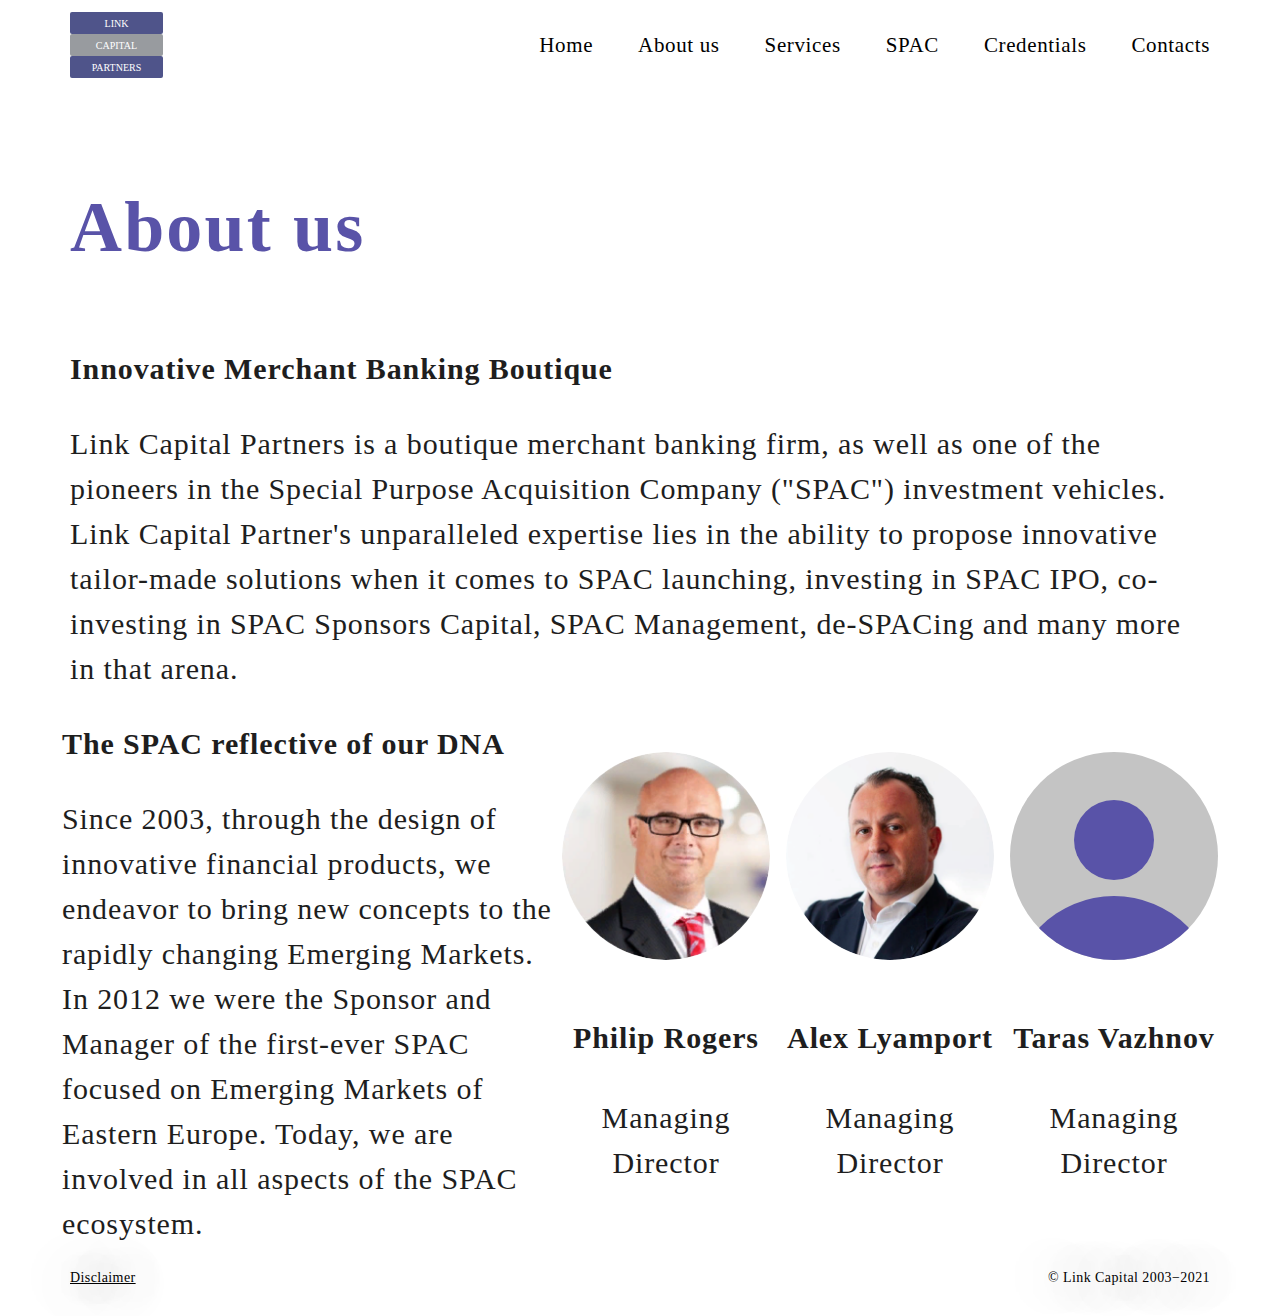
==== about.html @ c14fddac "Add files via upload" ====
<!DOCTYPE html>
<html lang="en">
<head>
    <meta charset="UTF-8">
    <meta http-equiv="X-UA-Compatible" content="IE=edge">
    <meta name="viewport" content="width=device-width, initial-scale=1.0">
    <title>Document</title>
    <link rel="stylesheet" href="about.css"></link>
</head>
<body>
    <div class="wrapper">
        <div class="header" id="header">


            <div class="container header">

                <div class="header__mobile">
                    <div class="header__logo" >
                        
                    <a href="index.html" class="logo__link">

                        <div class="gamburger__logo">     
                        <span class="span__logo">
                            <h3 class="span__logo__text">
                                LINK
                            </h3>
                        </span>

                        <span class="span__logo">
                            <h3 class="span__logo__text">
                                CAPITAL
                            </h3>
                        </span>

                        <span class="span__logo">
                            <h3 class="span__logo__text">
                                PARTNERS
                            </h3>
                        </span>

                        </div>
                     
                    </a>
                     </div>

                     <div class="gamburger" id="burger">
                        <span class="span"></span>
                        <span class="span"></span>
                        <span class="span"></span>
                    </div>
                </div>


                

                <nav class="menu">
        
        
                    <ul class="menu__list">
                        <li class="menu__icon">
                            <a href="index.html" class="menu__title">Home</a>
                        </li>
    
                        <li class="menu__icon">
                            <a href="about.html" class="menu__title" >About us</a>
                        </li>
    
                        <li class="menu__icon">
                            <a href="services.html" class="menu__title">Services</a>
                        </li>
    
                        <li class="menu__icon">
                            <a href="#SPAC" class="menu__title">SPAC</a>
                        </li>
    
                            
                        <li class="menu__icon">
                            <a href="credentials.html"class="menu__title" >Credentials</a>
                        </li>
    
                        
                        <li class="menu__icon">
                                <a href="contacts.html"class="menu__title" >Contacts</a>
                        </li>
    
                    </ul>
                </nav>

            </div>

        </div>

        <main class="main">
            <div class="glavnaya">
                <div class="container glavnaya">
                       
                    <div class="about">
                        <div class="about__box">
                            <div class="about__content">
                                <h1 class="about__text">About us</h1>
                            </div>
                            
                            <div class="title">
                                <div class="subtitle">
                                    <h3 class="subtitle__text">Innovative Merchant Banking Boutique</h3>
                                </div>

                                <p class="subtitle__text__one">
        
                                    Link Capital Partners is a boutique merchant banking firm,
                                    as well as one of the pioneers in the Special Purpose Acquisition
                                    Company ("SPAC") investment vehicles. 
                                    Link Capital Partner's unparalleled expertise
                                    lies in the ability to propose innovative tailor-made
                                    solutions when it comes to SPAC launching, investing in
                                    SPAC IPO, co-investing in SPAC Sponsors Capital, SPAC Management,
                                    de-SPACing and many more in that arena.
                                </p>
                            </div>
                        </div>

                        <div class="holder">
                            <div class="title__one">
                                <div class="subtitle">
                                    <h3 class="subtitle__text">The SPAC reflective of our DNA</h3>
                                </div>

                                <p class="subtitle__text__one">
                                    Since 2003, through the design of innovative financial
                                    products, we endeavor to bring new concepts to the
                                    rapidly changing Emerging Markets. 
                                    In 2012 we were the Sponsor and Manager of the
                                    first-ever SPAC focused on Emerging Markets of Eastern Europe. 
                                    Today, we are involved in all aspects of the SPAC ecosystem.
                                </p>
                            </div>

                            <ul class="holder__list">
                                <li class="holder__icon">
                                    <div class="holder__photo__one"></div>
                                    <div class="holder__container">
                                        <div class="name">
                                            <h3 class="subtitle__text__name">Philip Rogers</h3>
                                        </div>

                                        <div class="work">
                                            <p class="subtitle__text__work">Managing Director</p>
                                        </div>
                                    </div>
                                </li>

                                <li class="holder__icon">
                                    <div class="holder__photo__two"></div>
                                    <div class="holder__container">
                                        <div class="name">
                                            <h3 class="subtitle__text__name">Alex Lyamport </h3>
                                        </div>

                                        <div class="work">
                                            <p class="subtitle__text__work">Managing Director</p>
                                        </div>
                                    </div>
                                </li>

                                <li class="holder__icon">
                                    <div class="circle"></div>
                                    <div class="holder__container">
                                        <div class="name">
                                            <h3 class="subtitle__text__name">Taras Vazhnov </h3>
                                        </div>

                                        <div class="work">
                                            <p class="subtitle__text__work">Managing Director</p>
                                        </div>
                                    </div>
                                </li>
                            </ul>
                        </div>
                    </div>

                </div>
            </div>
        </main>

        <div class="footer">
            <div class="container footer">
                <div  class="Disclaimer">
                    <h3 class="Disclaimer__text">Disclaimer</h3>
                </div>

                <div  class="link">
                    <h3 class="link__text">© Link Capital 2003−2021</h3>
                </div>
            </div>
            
        </div>
    </div>
</body>
</html>
---- about.css ----
html{
    font-size:16px;
  }
  
body {
      margin:0px;
      width:100%;
      height:100%;
      font-family: "Avenir Next Cyr"; 
      background-color:#fff;
  }
* {
    box-sizing: border-box;
  }
  
ul, li{
    list-style: none;
    margin: 0;
    padding: 0;
  }
  
p {
  margin: 0;
  }
  
img{
    display: block;
    max-width: 100%;
  }
  
  
.wrapper {
    overflow-x: hidden;                      
    min-height: 100%;
    
   
  }
.container{
    max-width: 1140px;
    width: 95%;
    margin:0 auto;
  }

  .main {
     min-height: calc(87vh - 70px);
  }


 /*header*/ 

.header {
    display: flex;
    justify-content: space-between;
    align-items: center;
    margin-top: 0.625rem;
    margin-bottom: 2.1875rem;
     
}

.logo__link{
    text-decoration: none;
}

.gamburger__logo{
    height: 3.125rem;
    width: 3.125rem;
    display: flex;
    justify-content: center;
    align-items: center;
    flex-direction: column;
    flex-shrink: 0;
    
}  

.span__logo {
    height: auto;
    border-radius: 0.125rem;
    display: flex;
    justify-content: center;
    align-items: center;
    margin: 0.05rem;
    width: 93px;
    height: 22px;
    margin:  0 auto;

}

.span__logo:nth-of-type(1){
  background: #4F548A;
}

.span__logo:nth-of-type(2){
    background:  #989B9F;;
}

.span__logo:nth-of-type(3){
    background: #4F548A;
}

.span__logo__text{
    color: #ffff;
    font-style: normal;
    font-weight: 400;
    font-size: 10px;
}


.gamburger {
    height: 3.125rem;
    width: 3.125rem;
    display: flex;
    justify-content: center;
    align-items: center;
    flex-direction: column;
    transition: 0.5s;
    flex-shrink: 0;
    margin-left: 37.5rem;
    display: none;
    z-index: 1000; }
  
.gamburger span {
    transition: 1s;
    height: 0.3125rem;
    border-radius: 0.125rem;
    display: block;
    margin: 0.1875rem;
    width: 1.875rem;
    background: #292929;
 }



.gamburger.activ span:first-of-type {
    opacity: 0;
    background: #292929;
    position: fixed; 
}
      
     
.gamburger.activ span:nth-of-type(2) {
    top: 3%;
    transform: rotate(45deg);
    background: #292929;
    position: fixed; 
}
      
     
.gamburger.activ span:nth-of-type(3) {
    top: 4%;
    transform: translate(0%, -200%) rotate(-45deg);
    background: #292929;
    position: fixed; 
}







    
.menu {
    display: block;
}
          
.menu__list {
    display: flex; 
}
          
.menu__icon {
    display: flex;
    margin-right: 45px; 
}
          
.menu__icon:last-child {
    margin-right: 0rem; 
}

.menu__title{
font-style: normal;
font-weight: 400;
font-size: 21px;
line-height: 36px;
letter-spacing: 0.03em;
color: #000000;
text-decoration: none;
} 

.menu__title:active{
    color: #4F548A;
    opacity: 0.5;
}


@media (max-width: 1140px) {
html {
    font-size: 16px;
}
.container {
    max-width: 700px;
}

}

@media (max-width: 768px) {
html {
    font-size: 14px;
}
.container {
    max-width: 600px;
}

.menu {
    display: none;
}

.gamburger {
    display: block;
    width: 30px;
    height: 30px;
    position: relative;
    right: 4rem;
}

.gamburger span {
    transition: 1s;
    height: 0.3rem;
    border-radius: 0.125rem;
    display: block;
    margin: 0.1875rem;
    width: 1.875rem;
    background: #292929;
}

.header__mobile {
    display: flex;
    justify-content: space-between;
    width: 100%;
    min-width: 700px;
}

}


@media (max-width: 480px) {
html {
    font-size: 12px;
}
  .container {
    max-width: 480px;
    min-width: 320px;
}


.menu {
    display: none;
}

.gamburger {
    display: block;
    width: 30px;
    height: 30px;
    position: relative;
   
}

.gamburger span {
    transition: 1s;
    height: 0.3rem;
    border-radius: 0.125rem;
    display: block;
    margin: 0.1875rem;
    width: 1.875rem;
    background: #292929;
    position: relative;
    right: 4rem;
}

.header__mobile {
    display: flex;
    justify-content: space-between;
    width: 100%;
    min-width: 320px;
}
.header__logo{
      position: relative;
      
}
}


/*/header*/

.about__text{
font-style: normal;
font-weight: 600;
font-size: 4.5rem;
line-height: 110%;
display: flex;
align-items: center;
letter-spacing: 0.03em;
color: #5953A8;
}


.subtitle__text{
font-style: normal;
font-weight: 600;
font-size: 30px;
line-height: 150%;
display: flex;
align-items: center;
letter-spacing: 0.03em;
color: #1E1E1E;
}

.subtitle__text__one{
    font-style: normal;
    font-weight: 400;
    font-size: 30px;
    line-height: 150%;
    display: flex;
    align-items: center;
    letter-spacing: 0.03em;
    color: #1E1E1E;  
}

.subtitle__text__name{
font-style: normal;
font-weight: 600;
font-size: 30px;
line-height: 150%;
display: flex;
align-items: center;
letter-spacing: 0.03em;
color: #1E1E1E;
}

.subtitle__text__work{
    font-style: normal;
    font-weight: 500;
    font-size: 30px;
    line-height: 150%;
    display: flex;
    align-items: center;
    letter-spacing: 0.03em;
    color: #1E1E1E;
}

.about{
    display: flex;
    flex-direction: column;
}

.about__box{
    display: flex;
    flex-direction: column;  
}

.holder{
    display: flex;
    justify-content: center;
    align-items: center;
}

.title__one{
    margin-right:3.75rem ;
    max-width: 500px;
    flex-shrink: 0;
}

.holder__list{
    display: flex;
    margin-left: -60px;
}

.holder__icon{
    display: flex;
    flex-direction: column; 
    justify-content: center;
    align-items: center;
    margin-right: 1rem; 
}

.holder__icon:last-child{
    margin-right: 0;   
}

.holder__container{
    display: flex;
    align-items: center;
    justify-content: center;
    flex-direction: column;  
}



.holder__photo__one{
    background: url('about/one.png') no-repeat center;
    flex-shrink: 0;
    background-size: contain;
    overflow: hidden;
    margin-bottom: 25px;
    border-radius: 50%; 
    width: 13rem;
    height: 13rem;
}

.holder__photo__two{
    background: url('about/two.png') no-repeat center;
    flex-shrink: 0;
    background-size: contain;
    overflow: hidden;
    margin-bottom: 25px;
    border-radius: 50%; 
    width: 13rem;
    height: 13rem;
}

.circle{
    content: "";
    display: block;
    background: #C4C4C4;  
    overflow: hidden;
    border-radius: 50%;
    width: 13rem;
    height: 13rem;
    margin-bottom: 25px;
}

.circle::after{
    content: "";
    display: block;
    background: #5953A8;
    border-radius: 50%;
    width: 5rem;
    height: 5rem;
    margin-top: -19rem;
    margin-left: 4rem;

}
.circle::before{
    content: "";
    display: block;
    background: #5953A8;
    border-radius: 50%;
    margin-top: 9rem;
    width: 13rem;
    height: 13rem;

}



.name{
    margin-bottom: 5px;
}
.work{
    text-align: center;
}

@media (max-width: 1140px) {
    html {
        font-size: 16px;
    }
    .container {
        max-width: 700px;
    }
    }
            
    @media (max-width: 768px) {
    html {
        font-size: 14px;
    }
    .container {
        max-width: 600px;
    }
    .main {
        min-height: calc(88vh - 70px);
     }

    .about__box{
        display: flex;
        align-items: center;
        justify-content: center;
        flex-direction: column;  
    }

    .about__text{
        font-size: 5rem;
    }

    .title__one{
        position: relative;
        width: 23rem;
        margin-right: 8rem;
        top:-10rem;
        
    }
     
    .title{
        text-align: center;  
    }
    
    .subtitle{
        display: flex;
        align-items: center;
        justify-content: center;
    }
    .subtitle__text__one{
        text-align: center;
        font-size: 2.5rem; 
    }



    .holder{
        margin-top: 10rem;
        
        
    }

    .holder__photo__one,.holder__photo__two,.circle{
        margin-bottom: 0;
    }

    .holder__list{
        display: flex;
        flex-direction: column;
        align-items: center; 
        justify-content: center; 
    }
    
    .work{
        position: relative;
        top: -2rem;
    }
        
    }
        
    @media (max-width: 480px) {
    html {
        font-size: 12px;
    }
    .container {
        max-width: 480px;
        min-width: 320px;
    }

    .about__text{
        font-size: 4rem;
    }

    .holder{
        display: flex;
        flex-direction: column;
        justify-content: center;
        align-items: center;
        margin-top: 10rem;

    }

    .title{
        font-size: 2.5rem; 
    }
    
    .title__one{
        margin-right: 0;
       
    }
    .subtitle{
        text-align: center;
    }
    .subtitle__text__one{
        text-align: center;
        font-size: 2.5rem; 
    }
    .holder__list{
        margin-left: 0;
        margin-top: -8rem;
    }
    
}




/*footer*/
.footer{
    height: 70px;
    display: flex;
    justify-content: space-between;
}

.Disclaimer__text{   
font-family: 'PT Sans';
font-style: normal;
font-weight: 400;
font-size: 14px;
line-height: 36px;
letter-spacing: 0.03em;
text-decoration-line: underline;
color: #000000;
text-shadow: 0px 0px 50px rgba(0, 0, 0, 0.5);
}

.link__text{
font-family: 'PT Sans';
font-style: normal;
font-weight: 400;
font-size: 14px;
line-height: 36px;
text-align: center;
letter-spacing: 0.03em;
color: #000000;
text-shadow: 0px 0px 50px rgba(0, 0, 0, 0.5);
}

@media (max-width: 1140px) {
html {
    font-size: 16px;
}
.container {
    max-width: 700px;
}
}
        
@media (max-width: 768px) {
html {
    font-size: 14px;
}
.container {
    max-width: 600px;
}
.main {
    min-height: calc(88vh - 70px);
 }

    
}
    
@media (max-width: 480px) {
html {
    font-size: 12px;
}
.container {
    max-width: 480px;
    min-width: 320px;
}
.main {
    min-height: calc(90vh - 70px);
 }

.footer{
        
    display: flex;
    flex-direction: column;
    align-items: center;
    justify-content: center;
}

.Disclaimer__text{
    margin-bottom: -40%;
  
}
        
}
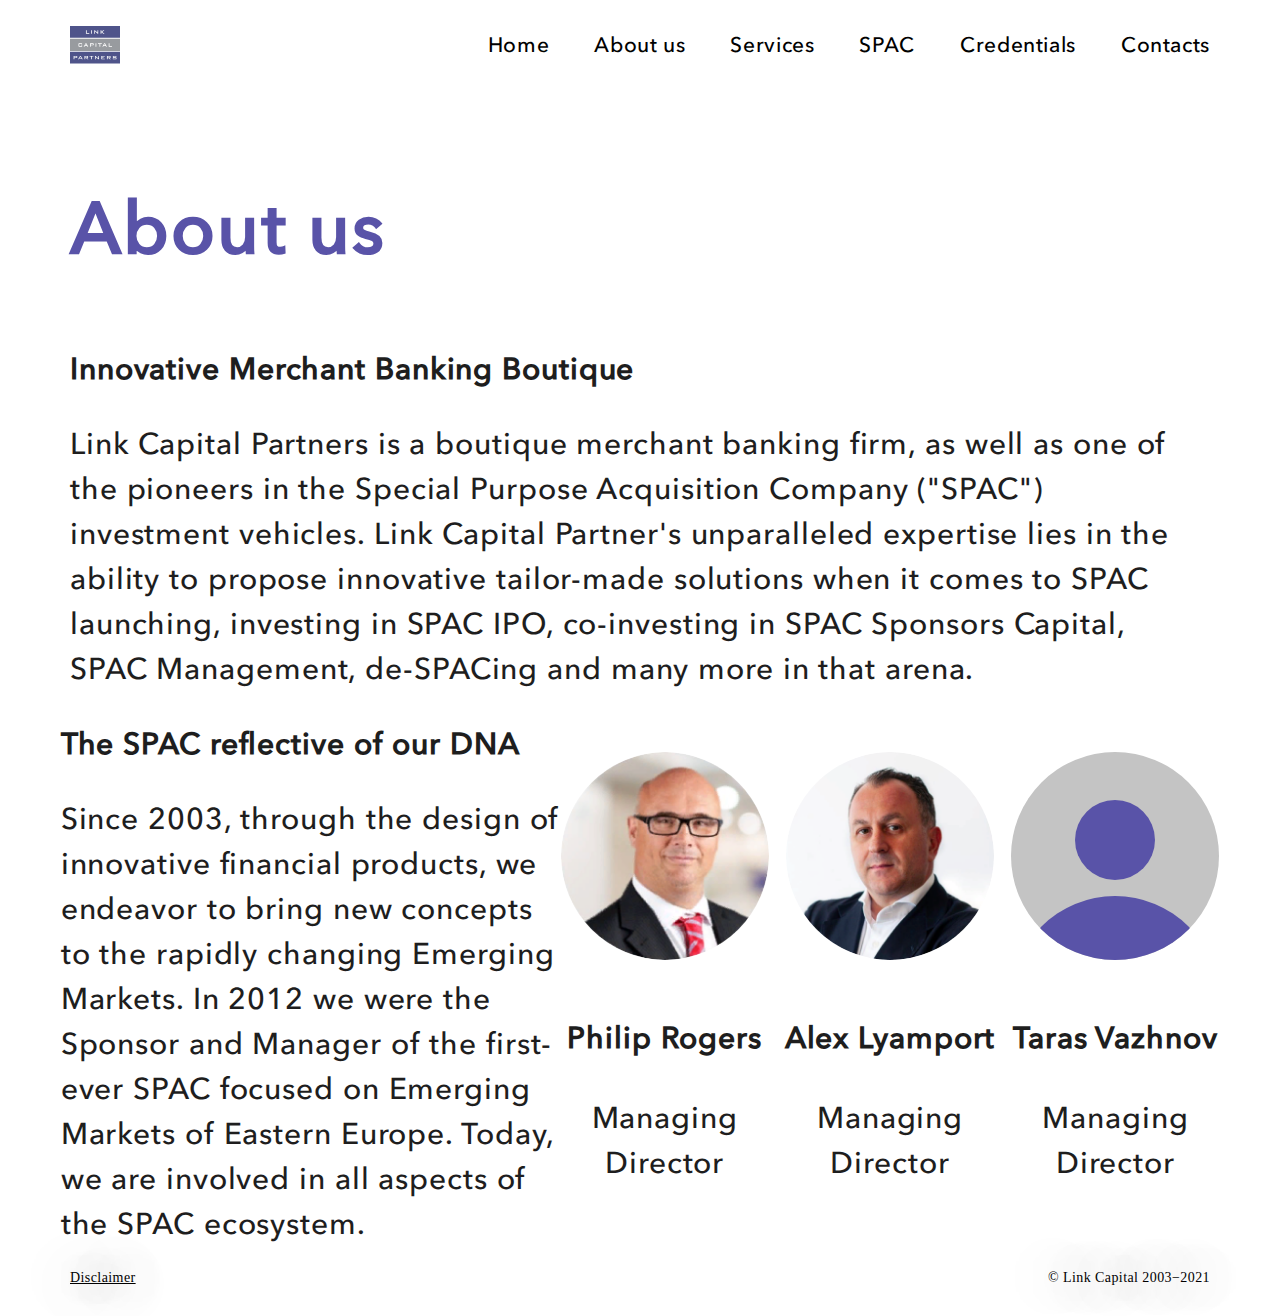
==== commit 996042e2: "Add files via upload" ====
--- a/about.html
+++ b/about.html
@@ -19,8 +19,9 @@
                         
                     <a href="index.html" class="logo__link">
 
-                        <div class="gamburger__logo">     
-                        <span class="span__logo">
+                        <div class="gamburger__logo"> 
+                            <img src="logo LINK CAPITAL.svg" alt="logo">   
+                        <!--<span class="span__logo">
                             <h3 class="span__logo__text">
                                 LINK
                             </h3>
@@ -36,7 +37,7 @@
                             <h3 class="span__logo__text">
                                 PARTNERS
                             </h3>
-                        </span>
+                        </span>-->
 
                         </div>
                      
@@ -50,9 +51,6 @@
                     </div>
                 </div>
 
-
-                
-
                 <nav class="menu">
         
         
@@ -70,7 +68,7 @@
                         </li>
     
                         <li class="menu__icon">
-                            <a href="#SPAC" class="menu__title">SPAC</a>
+                            <a href="SPAC.html" class="menu__title">SPAC</a>
                         </li>
     
                             
@@ -85,6 +83,41 @@
     
                     </ul>
                 </nav>
+
+                <div class="privet">
+                    <nav class="menu__phone">
+            
+            
+                        <ul class="menu__phone__list">
+                            <li class="menu__phone__icon">
+                                <a href="index.html" class="menu__phone__title">Home</a>
+                            </li>
+        
+                            <li class="menu__phone__icon">
+                                <a href="about.html" class="menu__phone__title" >About us</a>
+                            </li>
+        
+                            <li class="menu__phone__icon">
+                                <a href="services.html" class="menu__phone__title">Services</a>
+                            </li>
+        
+                            <li class="menu__phone__icon">
+                                <a href="SPAC.html" class="menu__phone__title">SPAC</a>
+                            </li>
+        
+                                
+                            <li class="menu__phone__icon">
+                                <a href="credentials.html"class="menu__phone__title" >Credentials</a>
+                            </li>
+        
+                            
+                            <li class="menu__phone__icon">
+                                    <a href="contacts.html"class="menu__phone__title" >Contacts</a>
+                            </li>
+        
+                        </ul>
+                    </nav>
+                 </div>
 
             </div>
 
@@ -195,5 +228,6 @@
             
         </div>
     </div>
+<script src="js/privet.js"></script>    
 </body>
 </html>--- a/about.css
+++ b/about.css
@@ -1,4 +1,64 @@
 html{
+    font-size:16px;
+  }
+  
+body {
+      margin:0px;
+      width:100%;
+      height:100%;
+      font-family: "Avenir Next Cyr";
+      src: url("fonts/grid_12-825-55-15.css"),
+      url("fonts/specimen_stylesheet.css"); 
+      background-color:#fff;
+  }
+  @font-face {
+	font-family: 'Avenir Next Cyr';
+	src: url('../fonts/AvenirNextCyr-Medium.eot');
+	src: local('☺'), url('fonts/AvenirNextCyr-Medium.woff') format('woff'), url('fonts/AvenirNextCyr-Medium.ttf') format('truetype'), url('fonts/AvenirNextCyr-Medium.svg') format('svg');
+	font-weight: normal;
+	font-style: normal;
+}
+
+* {
+    box-sizing: border-box;
+  }
+  
+ul, li{
+    list-style: none;
+    margin: 0;
+    padding: 0;
+  }
+  
+p {
+  margin: 0;
+  }
+  
+img{
+    display: block;
+    max-width: 100%;
+  }
+  
+  
+.wrapper {
+    overflow-x: hidden;                      
+    min-height: 100%;
+    
+   
+  }
+.container{
+    max-width: 1600px;
+    width: 95%;
+    margin:0 auto;
+  }
+
+  .main {
+     min-height: calc(87vh - 70px);
+  }
+
+
+ /*header*/ 
+
+ html{
     font-size:16px;
   }
   
@@ -72,7 +132,7 @@
     
 }  
 
-.span__logo {
+/*.span__logo {
     height: auto;
     border-radius: 0.125rem;
     display: flex;
@@ -102,7 +162,7 @@
     font-style: normal;
     font-weight: 400;
     font-size: 10px;
-}
+}*/
 
 
 .gamburger {
@@ -125,14 +185,14 @@
     display: block;
     margin: 0.1875rem;
     width: 1.875rem;
-    background: #292929;
+    background: #4F548A;
  }
 
 
 
 .gamburger.activ span:first-of-type {
     opacity: 0;
-    background: #292929;
+    background: #fff;
     position: fixed; 
 }
       
@@ -140,7 +200,7 @@
 .gamburger.activ span:nth-of-type(2) {
     top: 3%;
     transform: rotate(45deg);
-    background: #292929;
+    background: #fff;
     position: fixed; 
 }
       
@@ -148,7 +208,7 @@
 .gamburger.activ span:nth-of-type(3) {
     top: 4%;
     transform: translate(0%, -200%) rotate(-45deg);
-    background: #292929;
+    background: #fff;
     position: fixed; 
 }
 
@@ -191,16 +251,12 @@
     opacity: 0.5;
 }
 
-
-@media (max-width: 1140px) {
-html {
-    font-size: 16px;
-}
-.container {
-    max-width: 700px;
-}
-
-}
+.privet{
+    display:none;
+}
+
+
+
 
 @media (max-width: 768px) {
 html {
@@ -210,10 +266,49 @@
     max-width: 600px;
 }
 
-.menu {
+
+.privet {
+    position: fixed;
+    top: 0;
+    right: 0;
+    padding: 1.25rem;
+    height: 100%;
+    width: 20%;
+    background: #292929;
+    overflow: hidden;
+    z-index: 100;
     display: none;
 }
 
+.privet.activ {
+    display: block;
+}
+   
+.menu__phone{
+    position: relative;
+    top: 20%;
+}
+          
+.menu__phone__list {
+    display: flex;
+    flex-direction: column; 
+}
+         
+.menu__phone__icon {
+    display: flex;
+     
+}
+
+.menu__phone__title{
+    font-style: normal;
+    font-weight: 400;
+    font-size: 21px;
+    line-height: 36px;
+    letter-spacing: 0.03em;
+    color: #fff;
+    text-decoration: none;
+} 
+          
 .gamburger {
     display: block;
     width: 30px;
@@ -229,7 +324,7 @@
     display: block;
     margin: 0.1875rem;
     width: 1.875rem;
-    background: #292929;
+    background: #4F548A;
 }
 
 .header__mobile {
@@ -256,25 +351,20 @@
     display: none;
 }
 
+.privet {
+    width: 30%;
+    
+}
+
 .gamburger {
     display: block;
     width: 30px;
     height: 30px;
     position: relative;
+    right: 7rem;
    
 }
 
-.gamburger span {
-    transition: 1s;
-    height: 0.3rem;
-    border-radius: 0.125rem;
-    display: block;
-    margin: 0.1875rem;
-    width: 1.875rem;
-    background: #292929;
-    position: relative;
-    right: 4rem;
-}
 
 .header__mobile {
     display: flex;
@@ -454,6 +544,7 @@
 
 .name{
     margin-bottom: 5px;
+    white-space: nowrap;
 }
 .work{
     text-align: center;
@@ -487,7 +578,7 @@
     }
 
     .about__text{
-        font-size: 5rem;
+        font-size: 3rem;
     }
 
     .title__one{
@@ -506,6 +597,7 @@
         display: flex;
         align-items: center;
         justify-content: center;
+        text-align: center;
     }
     .subtitle__text__one{
         text-align: center;
@@ -548,7 +640,7 @@
     }
 
     .about__text{
-        font-size: 4rem;
+        font-size: 3rem;
     }
 
     .holder{
